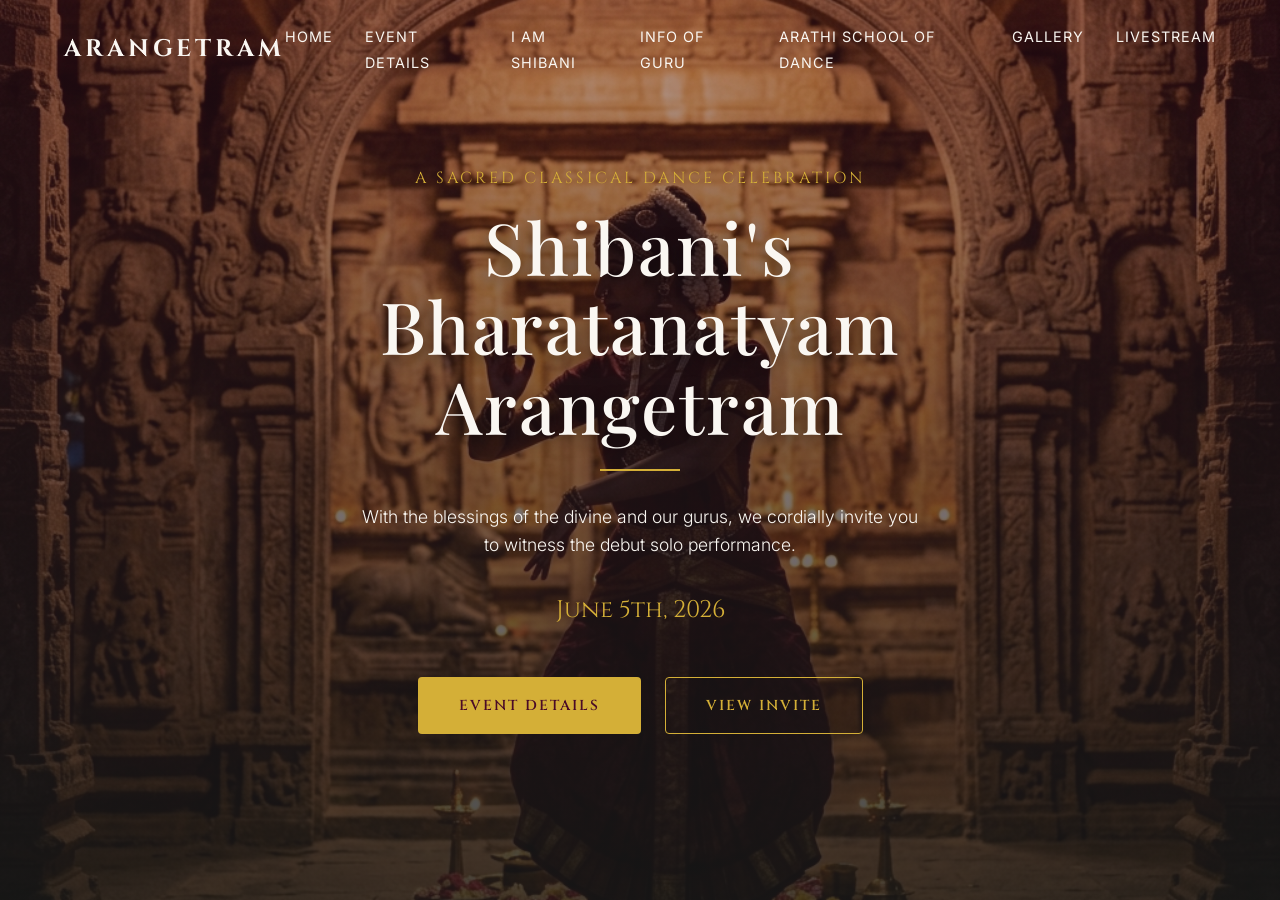
==== index.html @ aa9a80a6 "Add files via upload" ====
<!DOCTYPE html>
<html lang="en">

<head>
    <meta charset="UTF-8">
    <meta name="viewport" content="width=device-width, initial-scale=1.0">
    <title>Bharatanatyam Arangetram - A Classical Celebration</title>

    <!-- Google Fonts -->
    <link rel="preconnect" href="https://fonts.googleapis.com">
    <link rel="preconnect" href="https://fonts.gstatic.com" crossorigin>
    <link
        href="https://fonts.googleapis.com/css2?family=Cinzel:wght@400;500;600;700&family=Playfair+Display:ital,wght@0,400;0,500;0,600;0,700;1,400&family=Inter:wght@300;400;500;600&display=swap"
        rel="stylesheet">

    <link rel="stylesheet" href="styles.css">
</head>

<body>

    <!-- Ambient background particles overlay -->
    <div class="particle-overlay" id="particles"></div>

    <!-- Navigation -->
    <nav id="navbar">
        <div class="nav-container">
            <a href="index.html" class="nav-logo">ARANGETRAM</a>
            <div class="hamburger">
                <span></span>
                <span></span>
                <span></span>
            </div>
            <ul class="nav-links">
                <li><a href="index.html">Home</a></li>
                <li><a href="event.html">Event Details</a></li>
                <li><a href="journey.html">I am Shibani</a></li>
                <li><a href="guru.html">Info of Guru</a></li>
                <li><a href="school.html">Arathi School of Dance</a></li>
                <li><a href="gallery.html">Gallery</a></li>
                <li><a href="livestream.html">Livestream</a></li>
            </ul>
        </div>
    </nav>

    <!-- Main Content Container for SPA -->
    <main id="main-content">
        <!-- Home Section -->
        <section id="home" class="hero page active">
        <div class="hero-bg"></div>
        <div class="hero-overlay"></div>
        <div class="hero-content">
            <p class="hero-subtitle slide-up fade-in">A Sacred Classical Dance Celebration</p>
            <h1 class="hero-title slide-up fade-in delay-1">Shibani's<br>Bharatanatyam Arangetram</h1>
            <div class="hero-divider slide-up fade-in delay-2"></div>
            <p class="hero-invitation slide-up fade-in delay-2">
                With the blessings of the divine and our gurus, we cordially invite you <br>
                to witness the debut solo performance.
            </p>
            <p class="hero-date slide-up fade-in delay-3">June 5th, 2026</p>
            <div class="hero-buttons slide-up fade-in delay-4">
                <a href="event.html" class="btn btn-primary">Event Details</a>
                <a href="invitation.html" class="btn btn-secondary">View Invite</a>
            </div>
        </div>
        <div class="scroll-indicator">
            <p>Scroll to Explore</p>
            <div class="mouse"></div>
        </div>
    </section>

    </main>

    <script src="script.js"></script>
</body>

</html>
---- styles.css ----
/* ==========================================================================
   CSS Variables & Global Resets
   ========================================================================== */
:root {
    /* Color Palette */
    --clr-maroon: #701743;
    --clr-maroon-dark: #4a0b27;
    --clr-gold: #d4af37;
    --clr-gold-light: #f3dca1;
    --clr-ivory: #faf7f2;
    --clr-sandalwood: #e3d2bf;
    --clr-bronze: #a37250;
    --clr-black: #1a1a1a;

    /* Typography */
    --font-heading: 'Playfair Display', serif;
    --font-body: 'Inter', sans-serif;
    --font-cinzel: 'Cinzel', serif;

    /* Spacing & Utilities */
    --section-pad-y: 6rem;
    --transition-smooth: 0.4s cubic-bezier(0.25, 0.46, 0.45, 0.94);
}

* {
    margin: 0;
    padding: 0;
    box-sizing: border-box;
}

html {
    scroll-behavior: smooth;
}

body {
    font-family: var(--font-body);
    background-color: var(--clr-ivory);
    color: var(--clr-black);
    line-height: 1.6;
    overflow: hidden;
    height: 100vh;
}

/* ==========================================================================
   Typography & Reusable Classes
   ========================================================================== */
h1,
h2,
h3,
h4,
h5,
h6 {
    font-family: var(--font-heading);
    font-weight: 500;
    color: var(--clr-maroon);
}

.text-center {
    text-align: center;
}

.text-white {
    color: var(--clr-ivory);
}

.mt-2 {
    margin-top: 2rem;
}

/* Separators */
.decorative-separator {
    width: 60px;
    height: 3px;
    background-color: var(--clr-maroon);
    margin: 1.5rem 0;
    border-radius: 2px;
}

.gold-sep {
    background-color: var(--clr-gold);
}

.center-margin {
    margin: 1.5rem auto;
}

/* Container */
.container {
    width: 90%;
    max-width: 1200px;
    margin: 0 auto;
}

/* SPA Pages */
@keyframes fadeInPage {
    from {
        opacity: 0;
    }

    to {
        opacity: 1;
    }
}

.page {
    display: none;
    height: 100vh;
    overflow-y: auto;
}

.page.active {
    display: block;
    animation: fadeInPage 0.5s ease forwards;
}

.hero.page.active {
    display: flex;
    animation: fadeInPage 0.5s ease forwards;
}

.section {
    padding: var(--section-pad-y) 0;
    position: relative;
}

.section-dark {
    background-color: var(--clr-maroon);
    color: var(--clr-sandalwood);
}

.section-dark h2,
.section-dark h3 {
    color: var(--clr-gold);
}

.section-title {
    margin-bottom: 4rem;
    text-align: center;
    display: flex;
    flex-direction: column;
    align-items: center;
}

.section-title h2 {
    font-size: 2.5rem;
    letter-spacing: 1px;
}

.section-title p {
    font-size: 1.1rem;
    color: inherit;
    opacity: 0.8;
}

/* Buttons */
.btn {
    display: inline-block;
    padding: 1rem 2.5rem;
    font-family: var(--font-cinzel);
    font-weight: 600;
    text-decoration: none;
    letter-spacing: 2px;
    text-transform: uppercase;
    font-size: 0.9rem;
    border-radius: 4px;
    transition: var(--transition-smooth);
    cursor: pointer;
    border: 1px solid transparent;
}

.btn-primary {
    background-color: var(--clr-gold);
    color: var(--clr-maroon-dark);
}

.btn-primary:hover {
    background-color: var(--clr-gold-light);
    transform: translateY(-3px);
    box-shadow: 0 10px 20px rgba(212, 175, 55, 0.2);
}

.btn-secondary {
    background-color: transparent;
    border-color: var(--clr-gold);
    color: var(--clr-gold);
}

.btn-secondary:hover {
    background-color: var(--clr-gold);
    color: var(--clr-maroon-dark);
}

.btn-outline {
    background-color: transparent;
    border-color: var(--clr-maroon);
    color: var(--clr-maroon);
    padding: 0.8rem 1.5rem;
}

.btn-outline:hover {
    background-color: var(--clr-maroon);
    color: var(--clr-ivory);
}

.btn-glow {
    box-shadow: 0 0 15px rgba(212, 175, 55, 0.5);
}

.btn-glow:hover {
    box-shadow: 0 0 25px rgba(212, 175, 55, 0.8);
}

/* ==========================================================================
   Navigation
   ========================================================================== */
nav {
    position: fixed;
    top: 0;
    left: 0;
    width: 100%;
    z-index: 1000;
    padding: 1.5rem 0;
    transition: var(--transition-smooth);
    /* By default on top of hero - so text is white */
    background-color: transparent;
}

nav.scrolled {
    background-color: var(--clr-ivory);
    box-shadow: 0 4px 20px rgba(0, 0, 0, 0.05);
    padding: 1rem 0;
}

.nav-container {
    width: 90%;
    max-width: 1400px;
    margin: 0 auto;
    display: flex;
    justify-content: space-between;
    align-items: center;
}

.nav-logo {
    font-family: var(--font-cinzel);
    font-size: 1.5rem;
    font-weight: 700;
    text-decoration: none;
    color: var(--clr-ivory);
    letter-spacing: 4px;
    transition: var(--transition-smooth);
}

nav.scrolled .nav-logo {
    color: var(--clr-maroon);
}

.nav-links {
    list-style: none;
    display: flex;
    gap: 2rem;
}

.nav-links li a {
    text-decoration: none;
    color: var(--clr-ivory);
    font-family: var(--font-body);
    font-size: 0.9rem;
    text-transform: uppercase;
    letter-spacing: 1px;
    position: relative;
    transition: var(--transition-smooth);
}

nav.scrolled .nav-links li a {
    color: var(--clr-black);
}

.nav-links li a::after {
    content: '';
    position: absolute;
    bottom: -5px;
    left: 0;
    width: 0%;
    height: 1px;
    background-color: var(--clr-gold);
    transition: var(--transition-smooth);
}

.nav-links li a:hover::after {
    width: 100%;
}

.nav-links li a:hover {
    color: var(--clr-gold);
}

.hamburger {
    display: none;
    flex-direction: column;
    gap: 5px;
    cursor: pointer;
}

.hamburger span {
    width: 25px;
    height: 2px;
    background-color: var(--clr-ivory);
    transition: 0.3s;
}

nav.scrolled .hamburger span {
    background-color: var(--clr-maroon);
}

/* ==========================================================================
   Hero Section
   ========================================================================== */
.hero {
    height: 100vh;
    display: flex;
    align-items: center;
    justify-content: center;
    position: relative;
    text-align: center;
    overflow: hidden;
}

.hero-bg {
    position: absolute;
    top: 0;
    left: 0;
    width: 100%;
    height: 100%;
    background-image: url('assets/hero-background.png');
    background-size: cover;
    background-position: center;
    background-repeat: no-repeat;
    z-index: -2;
    animation: zoomOutBg 20s infinite alternate linear;
}

@media (max-width: 768px) {
    .hero-bg {
        /* On mobile, center top usually prevents heads from getting cut off */
        background-position: center top;
    }
}

@keyframes zoomOutBg {
    0% {
        transform: scale(1.1);
    }

    100% {
        transform: scale(1);
    }
}

.hero-overlay {
    position: absolute;
    top: 0;
    left: 0;
    width: 100%;
    height: 100%;
    background: linear-gradient(to bottom, rgba(74, 21, 37, 0.4), rgba(26, 26, 26, 0.8));
    z-index: -1;
}

.hero-content {
    color: var(--clr-ivory);
    z-index: 1;
    max-width: 800px;
    padding: 0 1rem;
}

.hero-subtitle {
    font-family: var(--font-cinzel);
    letter-spacing: 3px;
    font-size: 1rem;
    color: var(--clr-gold);
    margin-bottom: 1rem;
    text-transform: uppercase;
}

.hero-title {
    font-size: 4.5rem;
    line-height: 1.1;
    margin-bottom: 1.5rem;
    color: var(--clr-ivory);
    letter-spacing: 2px;
    text-shadow: 0 5px 15px rgba(0, 0, 0, 0.5);
}

.hero-divider {
    width: 80px;
    height: 2px;
    background-color: var(--clr-gold);
    margin: 0 auto 2rem auto;
}

.hero-invitation {
    font-size: 1.1rem;
    font-weight: 300;
    margin-bottom: 2rem;
    opacity: 0.9;
}

.hero-date {
    font-family: var(--font-cinzel);
    font-size: 1.5rem;
    color: var(--clr-gold);
    margin-bottom: 3rem;
}

.hero-buttons {
    display: flex;
    gap: 1.5rem;
    justify-content: center;
}

.scroll-indicator {
    display: none;
    /* Hidden since we use pages instead of scroll */
}

.mouse {
    width: 20px;
    height: 30px;
    border: 2px solid var(--clr-ivory);
    border-radius: 15px;
    margin-top: 10px;
    position: relative;
}

.mouse::before {
    content: '';
    position: absolute;
    top: 5px;
    left: 50%;
    transform: translateX(-50%);
    width: 4px;
    height: 6px;
    background-color: var(--clr-ivory);
    border-radius: 2px;
    animation: scroll 2s infinite;
}

@keyframes scroll {
    0% {
        transform: translate(-50%, 0);
        opacity: 1;
    }

    100% {
        transform: translate(-50%, 10px);
        opacity: 0;
    }
}

/* ==========================================================================
   Event Day Section (Timeline & Details)
   ========================================================================== */
.event-grid {
    display: grid;
    grid-template-columns: 1fr 1fr;
    gap: 4rem;
}

.event-card {
    background-color: #fff;
    padding: 3rem;
    border-radius: 8px;
    box-shadow: 0 10px 40px rgba(0, 0, 0, 0.04);
}

.event-card h3 {
    font-size: 1.8rem;
    margin-bottom: 2rem;
    font-family: var(--font-cinzel);
    border-bottom: 1px solid rgba(74, 21, 37, 0.1);
    padding-bottom: 1rem;
}

.timeline {
    list-style: none;
    position: relative;
}

.timeline::before {
    content: '';
    position: absolute;
    left: 10px;
    top: 0;
    height: 100%;
    width: 1px;
    background-color: var(--clr-gold);
}

.timeline li {
    margin-bottom: 2rem;
    position: relative;
    padding-left: 2.5rem;
}

.timeline li:last-child {
    margin-bottom: 0;
}

.timeline li::before {
    content: '';
    position: absolute;
    left: 5px;
    top: 5px;
    width: 11px;
    height: 11px;
    border-radius: 50%;
    background-color: var(--clr-gold);
    border: 3px solid #fff;
}

.timeline .time {
    display: block;
    font-family: var(--font-cinzel);
    color: var(--clr-maroon);
    font-weight: 600;
    margin-bottom: 0.5rem;
}

.timeline .content h4 {
    font-size: 1.1rem;
    margin-bottom: 0.3rem;
    color: var(--clr-black);
}

.timeline .content p {
    font-size: 0.95rem;
    color: #666;
}

.venue-details h4 {
    font-size: 1.3rem;
    margin-bottom: 1rem;
    color: var(--clr-black);
}

.venue-details p {
    margin-bottom: 2rem;
    color: #555;
}

/* ==========================================================================
   Image Wrappers & Shadows
   ========================================================================== */
.box-shadow-gold img {
    width: 100%;
    height: 100%;
    object-fit: cover;
    border-radius: 4px;
    box-shadow: 15px 15px 0 var(--clr-gold);
    transition: var(--transition-smooth);
}

.box-shadow-gold:hover img {
    transform: translate(5px, 5px);
    box-shadow: 10px 10px 0 var(--clr-gold);
}

/* ==========================================================================
   Journey & School (Alternating layouts)
   ========================================================================== */
.journey-content,
.school-layout {
    display: grid;
    grid-template-columns: 1fr 1fr;
    gap: 4rem;
    align-items: center;
}

.journey-image img,
.school-image img {
    width: 100%;
    height: 100%;
    object-fit: cover;
    border-radius: 4px;
    background: transparent;
}

.journey-text h3,
.school-text h3,
.guru-text h3 {
    font-size: 2.2rem;
    margin-bottom: 1.5rem;
}

.journey-text p,
.school-text p,
.guru-text p {
    margin-bottom: 1.5rem;
    font-size: 1.1rem;
    opacity: 0.9;
}

/* ==========================================================================
   Guru Section
   ========================================================================== */
.guru-layout {
    display: grid;
    grid-template-columns: 1fr 1fr;
    gap: 4rem;
    align-items: center;
}

.guru-text h4 {
    font-family: var(--font-cinzel);
    color: var(--clr-gold);
    margin-bottom: 2rem;
    letter-spacing: 1px;
}

.guru-portrait-wrapper {
    position: relative;
    padding: 2rem;
}

.guru-portrait-wrapper::before {
    display: none;
}

.guru-portrait-frame {
    position: relative;
    z-index: 2;
    height: 500px;
}

.guru-portrait-frame img {
    width: 100%;
    height: 100%;
    object-fit: contain;
    background: transparent;
}

/* ==========================================================================
   Livestream Section (Cinematic)
   ========================================================================== */
.cinematic-bg {
    background-color: var(--clr-black);
    position: relative;
    color: var(--clr-ivory);
}

/* Let's reuse hero image vaguely but highly darkened */
.cinematic-bg::before {
    content: '';
    position: absolute;
    top: 0;
    left: 0;
    width: 100%;
    height: 100%;
    background-image: url('dance/dance9.png');
    background-size: cover;
    background-position: center;
    opacity: 0.2;
    z-index: 1;
    filter: grayscale(80%) sepia(20%);
}

.livestream-overlay {
    position: absolute;
    top: 0;
    left: 0;
    width: 100%;
    height: 100%;
    background: linear-gradient(to top, rgba(26, 26, 26, 1), rgba(26, 26, 26, 0.6));
    z-index: 2;
}

.relative-z {
    position: relative;
    z-index: 3;
}

.cinematic-bg .section-title h2,
.cinematic-bg .section-title p {
    color: var(--clr-ivory);
}

.countdown {
    display: flex;
    justify-content: center;
    gap: 2rem;
    margin: 3rem 0;
}

.cd-box {
    background: rgba(255, 255, 255, 0.05);
    border: 1px solid rgba(212, 175, 55, 0.3);
    padding: 1.5rem 2rem;
    border-radius: 8px;
    min-width: 120px;
    backdrop-filter: blur(5px);
}

.cd-box span {
    display: block;
    font-size: 3rem;
    font-family: var(--font-heading);
    color: var(--clr-gold);
    line-height: 1;
    margin-bottom: 0.5rem;
}

.cd-box p {
    font-size: 0.8rem;
    text-transform: uppercase;
    letter-spacing: 2px;
    opacity: 0.7;
}

.live-subtitle {
    font-style: italic;
    margin-bottom: 2rem;
    color: var(--clr-sandalwood);
}

/* ==========================================================================
   Gallery Section
   ========================================================================== */
.gallery-grid {
    column-count: 3;
    column-gap: 1.5rem;
    padding-bottom: 2rem;
}

.gallery-item {
    break-inside: avoid;
    margin-bottom: 1.5rem;
    border-radius: 8px;
    overflow: hidden;
    position: relative;
    box-shadow: 0 5px 15px rgba(0, 0, 0, 0.1);
    transition: var(--transition-smooth);
}

.gallery-item::before {
    content: '';
    position: absolute;
    top: 0;
    left: 0;
    width: 100%;
    height: 100%;
    background: linear-gradient(to top, rgba(74, 11, 39, 0.4), transparent);
    opacity: 0;
    transition: var(--transition-smooth);
    z-index: 1;
}

.gallery-item:hover {
    transform: translateY(-5px);
    box-shadow: 0 10px 25px rgba(212, 175, 55, 0.3);
}

.gallery-item:hover::before {
    opacity: 1;
}

.gallery-item img {
    width: 100%;
    height: auto;
    display: block;
    transition: transform 0.6s ease;
}

.gallery-item:hover img {
    transform: scale(1.05);
}

/* Removed fade-in-section to fix SPA visibility issues */

/* Staggered on load for hero elements */
.slide-up {
    transform: translateY(30px);
    opacity: 0;
}

.slide-up.fade-in {
    animation: slideUpFade 1s cubic-bezier(0.25, 0.46, 0.45, 0.94) forwards;
}

.delay-1 {
    animation-delay: 0.2s;
}

.delay-2 {
    animation-delay: 0.4s;
}

.delay-3 {
    animation-delay: 0.6s;
}

.delay-4 {
    animation-delay: 0.8s;
}

@keyframes slideUpFade {
    to {
        transform: translateY(0);
        opacity: 1;
    }
}

/* ==========================================================================
   Responsive Design
   ========================================================================== */
@media (max-width: 992px) {

    .event-grid,
    .journey-content,
    .school-layout,
    .guru-layout {
        grid-template-columns: 1fr;
        gap: 3rem;
    }

    .gallery-grid {
        column-count: 2;
    }

    .journey-image,
    .school-image,
    .guru-portrait-frame {
        height: 400px;
        order: -1;
        /* image on top on mobile */
    }

    .hero-title {
        font-size: 3.5rem;
    }
}

@media (max-width: 768px) {
    .nav-links {
        position: absolute;
        top: 100%;
        left: 0;
        width: 100%;
        flex-direction: column;
        background-color: var(--clr-ivory);
        text-align: center;
        gap: 0;
        max-height: 0;
        overflow: hidden;
        transition: max-height 0.4s ease;
    }

    .nav-links.active {
        max-height: 400px;
        box-shadow: 0 10px 15px rgba(0, 0, 0, 0.05);
    }

    .nav-links li {
        padding: 1.5rem 0;
        border-bottom: 1px solid rgba(0, 0, 0, 0.05);
    }

    .nav-links li a {
        color: var(--clr-maroon);
    }

    .hamburger {
        display: flex;
    }

    .gallery-grid {
        column-count: 1;
    }

    .hero-title {
        font-size: 2.5rem;
    }

    .countdown {
        flex-wrap: wrap;
        gap: 1rem;
    }

    .cd-box {
        min-width: 100px;
        padding: 1rem;
    }

    .cd-box span {
        font-size: 2rem;
    }
}
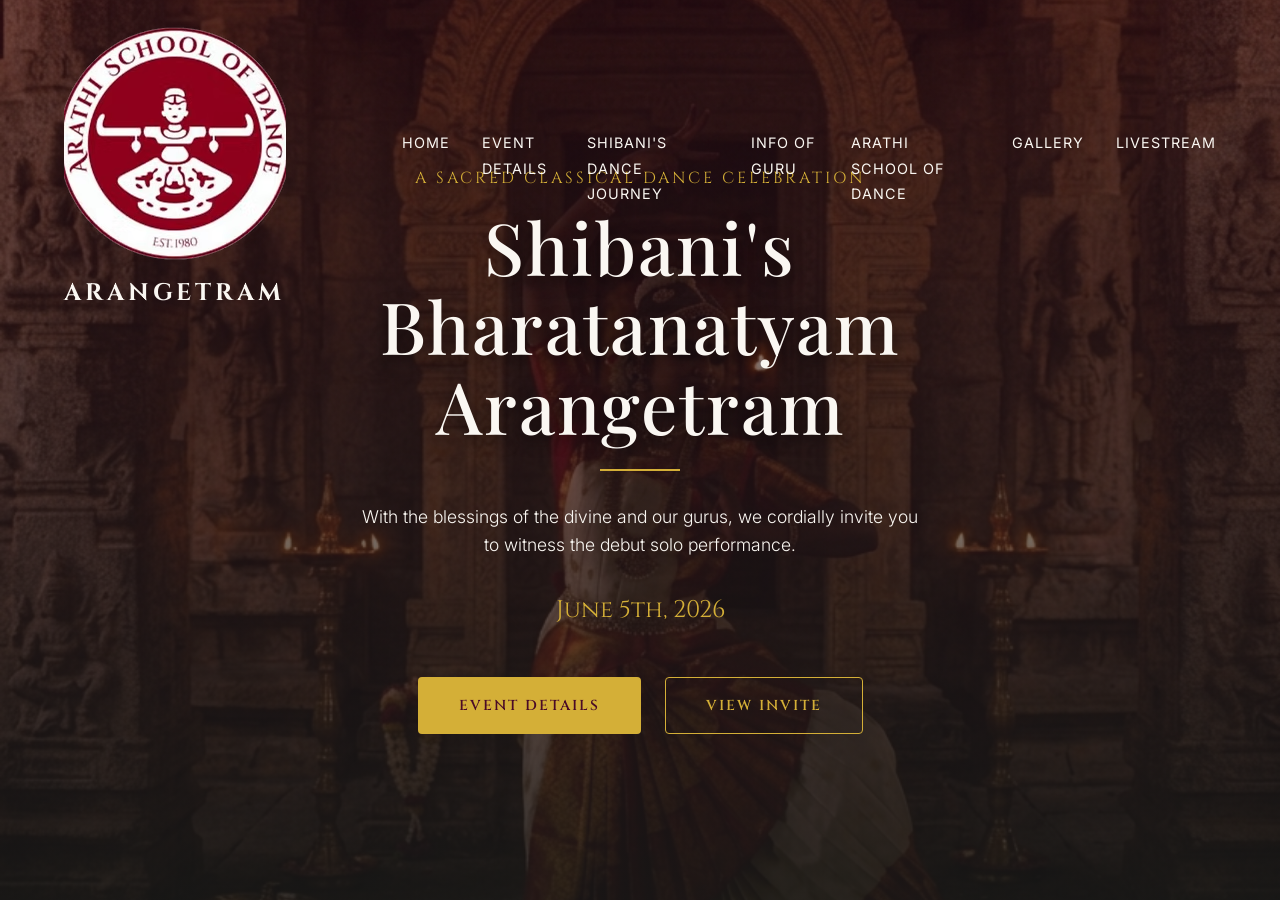
==== commit 76e44283: "Update index.html" ====
--- a/index.html
+++ b/index.html
@@ -24,21 +24,26 @@
     <!-- Navigation -->
     <nav id="navbar">
         <div class="nav-container">
-            <a href="index.html" class="nav-logo">ARANGETRAM</a>
-            <div class="hamburger">
-                <span></span>
-                <span></span>
-                <span></span>
-            </div>
+            <a href="index.html" class="nav-logo">
+                <img src="assets/logo.avif" alt="Logo" class="menu-logo">
+                <span>ARANGETRAM</span>
+            </a>
             <ul class="nav-links">
                 <li><a href="index.html">Home</a></li>
                 <li><a href="event.html">Event Details</a></li>
-                <li><a href="journey.html">I am Shibani</a></li>
+                <li><a href="journey.html">Shibani's Dance Journey</a></li>
                 <li><a href="guru.html">Info of Guru</a></li>
                 <li><a href="school.html">Arathi School of Dance</a></li>
                 <li><a href="gallery.html">Gallery</a></li>
                 <li><a href="livestream.html">Livestream</a></li>
             </ul>
+            <div class="nav-right">
+                <div class="hamburger">
+                    <span></span>
+                    <span></span>
+                    <span></span>
+                </div>
+            </div>
         </div>
     </nav>
 
@@ -73,4 +78,4 @@
     <script src="script.js"></script>
 </body>
 
-</html>+</html>
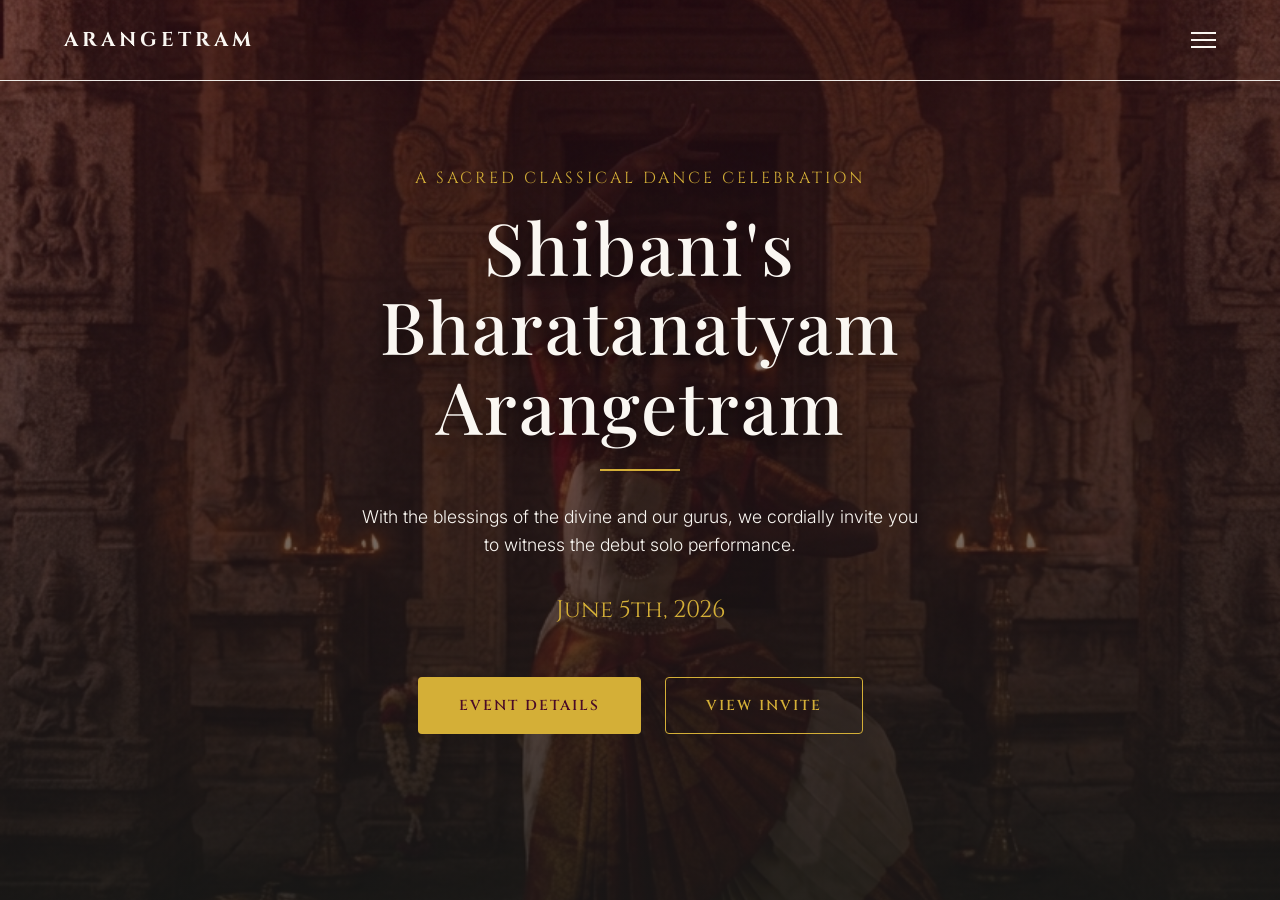
==== commit d0bcefb1: "changes new" ====
--- a/index.html
+++ b/index.html
@@ -25,14 +25,13 @@
     <nav id="navbar">
         <div class="nav-container">
             <a href="index.html" class="nav-logo">
-                <img src="assets/logo.avif" alt="Logo" class="menu-logo">
                 <span>ARANGETRAM</span>
             </a>
             <ul class="nav-links">
                 <li><a href="index.html">Home</a></li>
                 <li><a href="event.html">Event Details</a></li>
                 <li><a href="journey.html">Shibani's Dance Journey</a></li>
-                <li><a href="guru.html">Info of Guru</a></li>
+                <li><a href="guru.html">The Guru</a></li>
                 <li><a href="school.html">Arathi School of Dance</a></li>
                 <li><a href="gallery.html">Gallery</a></li>
                 <li><a href="livestream.html">Livestream</a></li>
--- a/styles.css
+++ b/styles.css
@@ -78,6 +78,14 @@
 
 .gold-sep {
     background-color: var(--clr-gold);
+}
+
+.title-logo {
+    width: 120px;
+    height: auto;
+    object-fit: contain;
+    margin-top: 1rem;
+    display: block;
 }
 
 .center-margin {
@@ -231,6 +239,20 @@
     padding: 1rem 0;
 }
 
+nav.nav-active {
+    background-color: var(--clr-ivory);
+    box-shadow: 0 4px 20px rgba(0, 0, 0, 0.05);
+    padding: 1rem 0;
+}
+
+nav.nav-active .nav-logo {
+    color: var(--clr-maroon);
+}
+
+nav.nav-active .hamburger span {
+    background-color: var(--clr-maroon);
+}
+
 .nav-container {
     width: 90%;
     max-width: 1400px;
@@ -248,6 +270,9 @@
     color: var(--clr-ivory);
     letter-spacing: 4px;
     transition: var(--transition-smooth);
+    display: flex;
+    align-items: center;
+    gap: 1rem;
 }
 
 nav.scrolled .nav-logo {
@@ -257,18 +282,20 @@
 .nav-links {
     list-style: none;
     display: flex;
-    gap: 2rem;
+    gap: 1.2rem;
+    margin-left: auto;
 }
 
 .nav-links li a {
     text-decoration: none;
     color: var(--clr-ivory);
     font-family: var(--font-body);
-    font-size: 0.9rem;
+    font-size: 0.85rem;
     text-transform: uppercase;
     letter-spacing: 1px;
     position: relative;
     transition: var(--transition-smooth);
+    white-space: nowrap;
 }
 
 nav.scrolled .nav-links li a {
@@ -310,6 +337,20 @@
 
 nav.scrolled .hamburger span {
     background-color: var(--clr-maroon);
+}
+
+.nav-right {
+    display: flex;
+    align-items: center;
+    gap: 1.5rem;
+}
+
+.menu-logo {
+    height: 45px;
+    width: auto;
+    object-fit: contain;
+    border-radius: 4px;
+    transition: var(--transition-smooth);
 }
 
 /* ==========================================================================
@@ -576,13 +617,24 @@
     align-items: center;
 }
 
+
 .journey-image img,
 .school-image img {
     width: 100%;
-    height: 100%;
-    object-fit: cover;
+    height: auto;
+    max-height: 550px;
+    object-fit: contain;
     border-radius: 4px;
     background: transparent;
+    display: block;
+}
+
+.school-logo {
+    width: 150px !important;
+    height: auto !important;
+    object-fit: contain !important;
+    margin-bottom: 1.5rem;
+    display: block;
 }
 
 .journey-text h3,
@@ -828,18 +880,32 @@
 
     .journey-image,
     .school-image,
-    .guru-portrait-frame {
-        height: 400px;
+    .guru-portrait-wrapper {
         order: -1;
         /* image on top on mobile */
     }
 
+    .journey-image,
+    .school-image,
+    .guru-portrait-frame {
+        height: auto;
+    }
+
+    .school-image {
+        align-items: center;
+        text-align: center;
+    }
+
+    .school-logo {
+        margin: 0 auto 1.5rem auto !important;
+    }
+
     .hero-title {
         font-size: 3.5rem;
     }
 }
 
-@media (max-width: 768px) {
+@media (max-width: 1300px) {
     .nav-links {
         position: absolute;
         top: 100%;
@@ -850,28 +916,62 @@
         text-align: center;
         gap: 0;
         max-height: 0;
-        overflow: hidden;
-        transition: max-height 0.4s ease;
+        overflow-y: auto;
+        transition: max-height 0.4s ease-in-out;
+        margin-left: 0;
+        border-top: 1px solid rgba(0, 0, 0, 0.05);
+        
+        /* Premium custom scrollbar styling */
+        scrollbar-width: thin;
+        scrollbar-color: var(--clr-gold) transparent;
+    }
+
+    .nav-links::-webkit-scrollbar {
+        width: 4px;
+    }
+
+    .nav-links::-webkit-scrollbar-thumb {
+        background-color: var(--clr-gold);
+        border-radius: 2px;
     }
 
     .nav-links.active {
-        max-height: 400px;
-        box-shadow: 0 10px 15px rgba(0, 0, 0, 0.05);
+        max-height: calc(100vh - 85px);
+        box-shadow: 0 15px 30px rgba(0, 0, 0, 0.1);
     }
 
     .nav-links li {
-        padding: 1.5rem 0;
+        padding: 1.15rem 0;
         border-bottom: 1px solid rgba(0, 0, 0, 0.05);
     }
 
     .nav-links li a {
         color: var(--clr-maroon);
+        font-weight: 500;
+        display: block;
+        width: 100%;
     }
 
     .hamburger {
         display: flex;
     }
 
+    /* Premium Hamburger Animation to "X" */
+    .hamburger.active span:nth-child(1) {
+        transform: translateY(7px) rotate(45deg);
+    }
+
+    .hamburger.active span:nth-child(2) {
+        opacity: 0;
+        transform: translateX(-10px);
+    }
+
+    .hamburger.active span:nth-child(3) {
+        transform: translateY(-7px) rotate(-45deg);
+    }
+}
+
+@media (max-width: 768px) {
     .gallery-grid {
         column-count: 1;
     }
@@ -881,16 +981,57 @@
     }
 
     .countdown {
-        flex-wrap: wrap;
+        display: grid;
+        grid-template-columns: repeat(4, 1fr);
+        gap: 0.5rem;
+        max-width: 450px;
+        margin: 2rem auto;
+    }
+
+    .cd-box {
+        min-width: unset;
+        padding: 0.75rem 0.25rem;
+    }
+
+    .cd-box span {
+        font-size: 1.75rem;
+    }
+
+    .cd-box p {
+        font-size: 0.7rem;
+        letter-spacing: 0.5px;
+    }
+
+    .school-layout,
+    .journey-content {
+        gap: 2rem;
+    }
+
+    .school-image,
+    .journey-image {
+        height: auto;
+    }
+
+    .school-text,
+    .journey-text {
+        padding-top: 1rem;
+    }
+}
+
+@media (max-width: 1400px) {
+    .nav-links {
         gap: 1rem;
     }
 
-    .cd-box {
-        min-width: 100px;
-        padding: 1rem;
-    }
-
-    .cd-box span {
-        font-size: 2rem;
-    }
-}+    .nav-links li a {
+        font-size: 0.8rem;
+    }
+
+    .nav-logo {
+        font-size: 1.25rem;
+    }
+
+    .menu-logo {
+        height: 35px;
+    }
+}
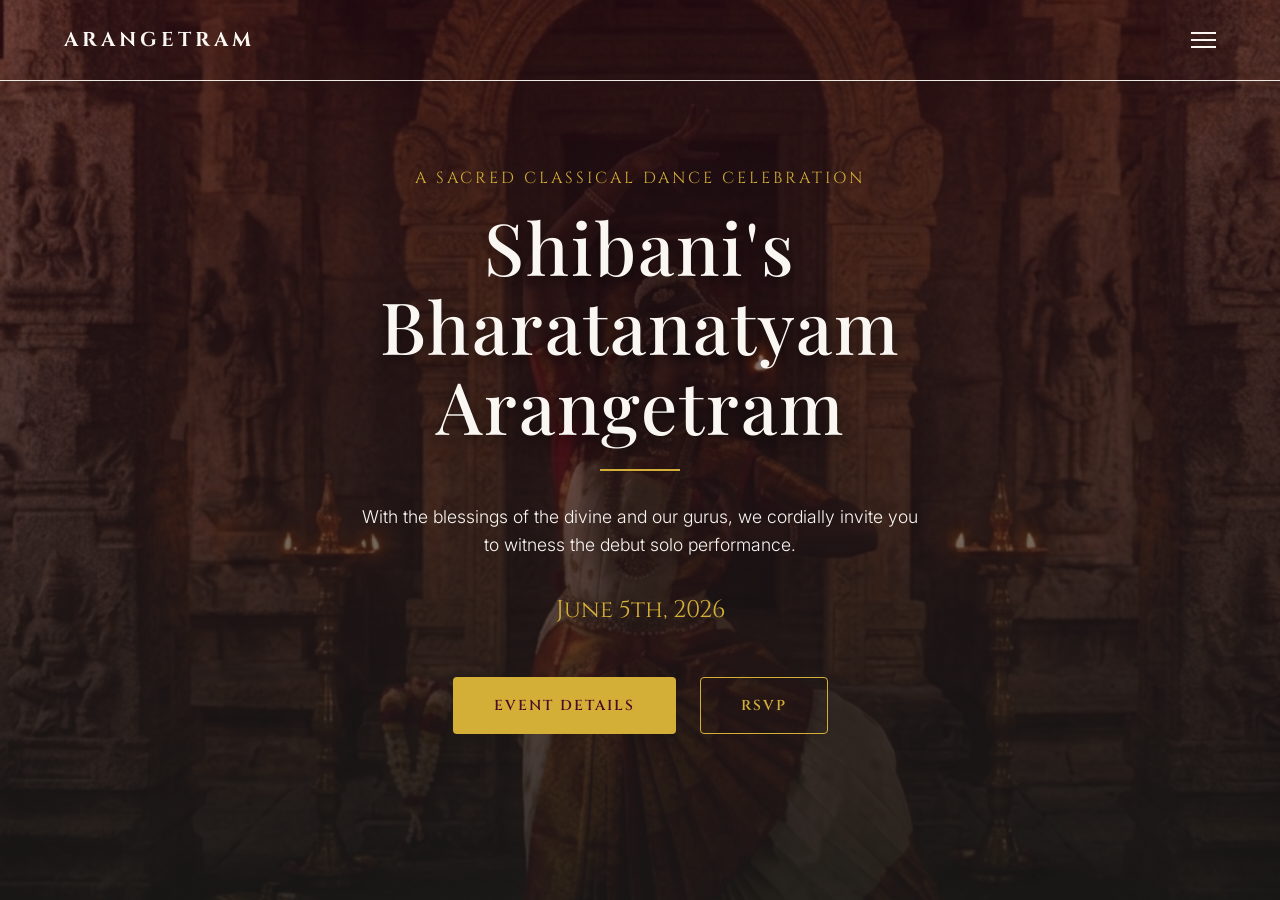
==== commit d78b14d1: "rsvp button added" ====
--- a/index.html
+++ b/index.html
@@ -63,7 +63,7 @@
             <p class="hero-date slide-up fade-in delay-3">June 5th, 2026</p>
             <div class="hero-buttons slide-up fade-in delay-4">
                 <a href="event.html" class="btn btn-primary">Event Details</a>
-                <a href="invitation.html" class="btn btn-secondary">View Invite</a>
+                <a href="https://pp.events/byRLaKEb" class="btn btn-secondary" target="_blank" rel="noopener">RSVP</a>
             </div>
         </div>
         <div class="scroll-indicator">
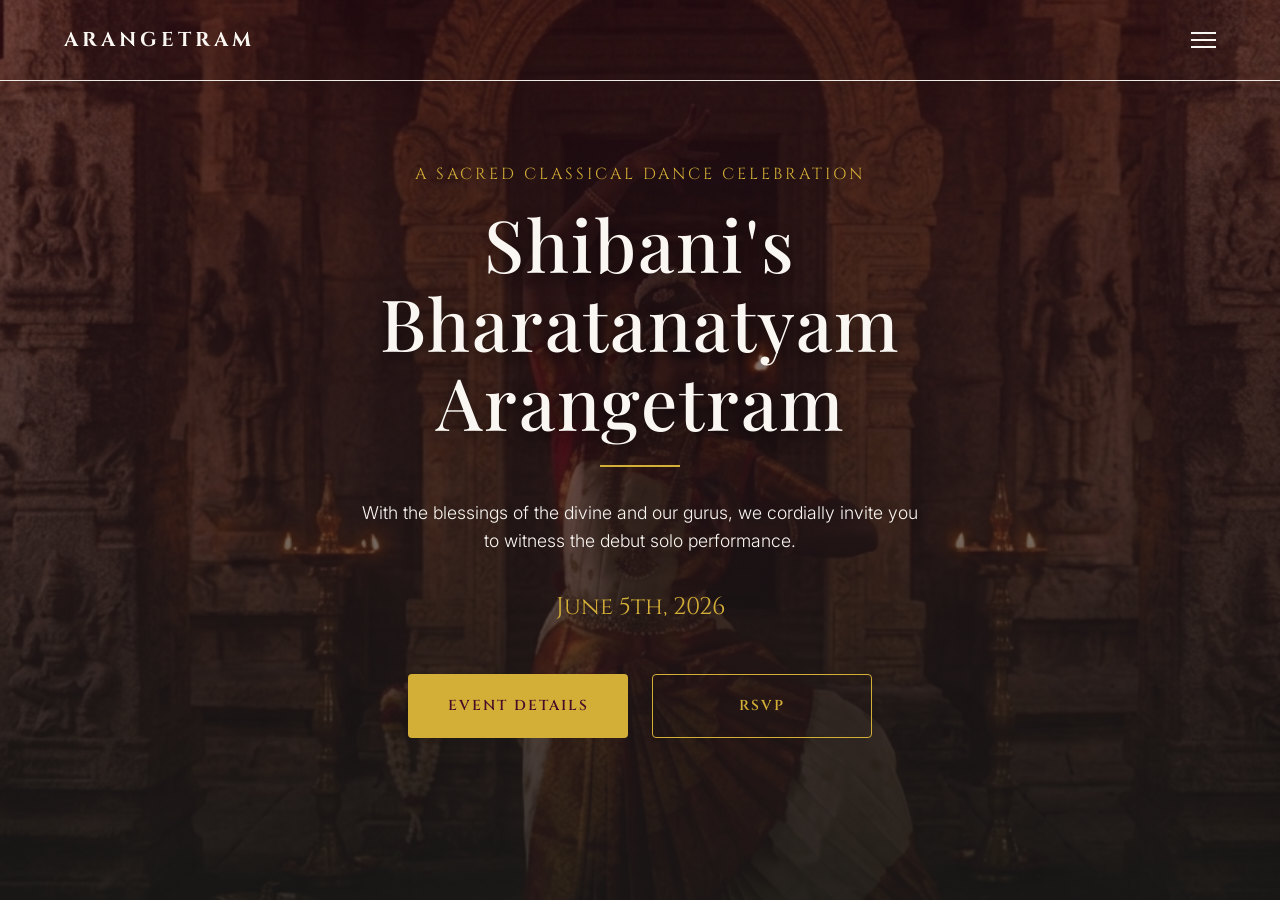
==== commit 753d0f72: "added new page" ====
--- a/index.html
+++ b/index.html
@@ -33,6 +33,7 @@
                 <li><a href="journey.html">Shibani's Dance Journey</a></li>
                 <li><a href="guru.html">The Guru</a></li>
                 <li><a href="school.html">Arathi School of Dance</a></li>
+                <li><a href="artists.html">Artists</a></li>
                 <li><a href="gallery.html">Gallery</a></li>
                 <li><a href="livestream.html">Livestream</a></li>
             </ul>
--- a/styles.css
+++ b/styles.css
@@ -37,8 +37,8 @@
     background-color: var(--clr-ivory);
     color: var(--clr-black);
     line-height: 1.6;
-    overflow: hidden;
-    height: 100vh;
+    overflow-x: hidden;
+    min-height: 100vh;
 }
 
 /* ==========================================================================
@@ -110,9 +110,20 @@
     }
 }
 
+@media (min-width: 769px) and (max-width: 1300px) {
+    .guru-portrait-frame img {
+        display: block;
+        margin: 0 auto;
+        /* width: 100%; */
+        max-width: 900px;
+        max-height: 1000px;
+        /* object-fit: cover; */
+    }
+}
+
 .page {
     display: none;
-    height: 100vh;
+    min-height: 100vh;
     overflow-y: auto;
 }
 
@@ -174,6 +185,7 @@
     transition: var(--transition-smooth);
     cursor: pointer;
     border: 1px solid transparent;
+    white-space: nowrap;
 }
 
 .btn-primary {
@@ -459,6 +471,32 @@
     justify-content: center;
 }
 
+/* Make hero buttons equal width and height, centered */
+.hero-buttons .btn {
+    display: inline-flex;
+    align-items: center;
+    justify-content: center;
+    height: 64px;
+    width: 220px;
+    padding: 0 1rem;
+}
+
+/* Responsive sizing: keep equal visual weight on small screens */
+@media (max-width: 480px) {
+    .hero-buttons {
+        gap: 0.75rem;
+        justify-content: center;
+    }
+
+    .hero-buttons .btn {
+        width: 45%;
+        height: 52px;
+        padding: 0 0.6rem;
+        font-size: 0.85rem;
+        letter-spacing: 1.5px;
+    }
+}
+
 .scroll-indicator {
     display: none;
     /* Hidden since we use pages instead of scroll */
@@ -622,7 +660,7 @@
 .school-image img {
     width: 100%;
     height: auto;
-    max-height: 550px;
+    max-height: 750px;
     object-fit: contain;
     border-radius: 4px;
     background: transparent;
@@ -681,7 +719,7 @@
 .guru-portrait-frame {
     position: relative;
     z-index: 2;
-    height: 500px;
+    height: 750px;
 }
 
 .guru-portrait-frame img {
@@ -689,6 +727,13 @@
     height: 100%;
     object-fit: contain;
     background: transparent;
+}
+
+@media (min-width: 1024px) and (max-width: 1366px) {
+    .guru-portrait-frame {
+        height: 920px;
+        width: 500px;
+    }
 }
 
 /* ==========================================================================
@@ -971,6 +1016,45 @@
     }
 }
 
+@media (max-width: 480px) {
+    :root {
+        --section-pad-y: 5rem;
+    }
+
+    .section {
+        padding: var(--section-pad-y) 0;
+    }
+
+    .section-title {
+        margin-bottom: 2rem;
+    }
+
+    .section-title h2 {
+        font-size: 1.6rem;
+    }
+
+    .event-card {
+        padding: 1.25rem;
+    }
+
+    .timeline .content h4 {
+        font-size: 1rem;
+    }
+
+    .timeline .content p {
+        font-size: 0.95rem;
+    }
+
+    .hero-title {
+        font-size: 2.2rem;
+    }
+
+    .nav-container {
+        width: 95%;
+        padding: 0 0.5rem;
+    }
+}
+
 @media (max-width: 768px) {
     .gallery-grid {
         column-count: 1;
@@ -1035,3 +1119,272 @@
         height: 35px;
     }
 }
+
+/* ==========================================================================
+   Artists Page Styles
+   ========================================================================== */
+
+/* Content Wrapper */
+.content-wrapper {
+    width: 90%;
+    max-width: 1200px;
+    margin: 0 auto;
+    padding: 6rem 0;
+    min-height: 100vh;
+}
+
+.artists-page {
+    background-color: var(--clr-ivory);
+    padding-top: 120px;
+}
+
+/* Section Title */
+.section-title {
+    margin-bottom: 5rem;
+    text-align: center;
+    display: flex;
+    flex-direction: column;
+    align-items: center;
+}
+
+.section-title h1 {
+    font-size: 3rem;
+    font-family: var(--font-heading);
+    font-weight: 600;
+    color: var(--clr-maroon);
+    letter-spacing: 1px;
+    margin-bottom: 1.5rem;
+}
+
+.section-title p {
+    font-size: 1.1rem;
+    color: var(--clr-bronze);
+    font-weight: 500;
+    letter-spacing: 0.5px;
+}
+
+/* Artists Grid Layout */
+.artists-grid {
+    display: grid;
+    grid-template-columns: repeat(2, 1fr);
+    gap: 3rem;
+    margin-top: 3rem;
+}
+
+/* Artist Card */
+.artist-card {
+    background-color: white;
+    border-radius: 8px;
+    overflow: hidden;
+    box-shadow: 0 8px 24px rgba(112, 23, 67, 0.08);
+    transition: all var(--transition-smooth);
+    display: flex;
+    flex-direction: column;
+    height: 100%;
+}
+
+.artist-card:hover {
+    transform: translateY(-8px);
+    box-shadow: 0 16px 40px rgba(112, 23, 67, 0.15);
+}
+
+/* Artist Image Container */
+.artist-image {
+    width: 100%;
+    aspect-ratio: 4 / 5;
+    overflow: hidden;
+    background-color: var(--clr-sandalwood);
+    position: relative;
+}
+
+.artist-image img {
+    width: 100%;
+    height: 100%;
+    object-fit: cover;
+    object-position: top center;
+    transition: transform var(--transition-smooth);
+}
+
+.artist-card:hover .artist-image img {
+    transform: scale(1.05);
+}
+
+/* Artist Content */
+.artist-content {
+    padding: 2.5rem;
+    display: flex;
+    flex-direction: column;
+    flex-grow: 1;
+}
+
+.artist-content h2 {
+    font-size: 1.6rem;
+    color: var(--clr-maroon);
+    margin-bottom: 0.5rem;
+    font-weight: 600;
+    font-family: var(--font-heading);
+}
+
+.artist-role {
+    font-size: 0.95rem;
+    color: var(--clr-gold);
+    font-weight: 600;
+    letter-spacing: 1px;
+    text-transform: uppercase;
+    margin-bottom: 1.2rem;
+    font-family: var(--font-cinzel);
+}
+
+.artist-bio {
+    font-size: 0.95rem;
+    line-height: 1.8;
+    color: var(--clr-black);
+    margin-bottom: 1.2rem;
+    text-align: justify;
+}
+
+.artist-highlights {
+    font-size: 0.9rem;
+    color: var(--clr-bronze);
+    line-height: 1.7;
+    border-left: 3px solid var(--clr-gold);
+    padding-left: 1.2rem;
+    font-style: italic;
+    margin-top: auto;
+}
+
+/* Awards List */
+.artist-awards {
+    list-style: none;
+    padding-left: 0;
+    margin: 1rem 0;
+    font-size: 0.9rem;
+    line-height: 1.8;
+}
+
+.artist-awards li {
+    padding-left: 1.5rem;
+    margin-bottom: 0.7rem;
+    position: relative;
+    color: var(--clr-black);
+}
+
+.artist-awards li:before {
+    content: "●";
+    position: absolute;
+    left: 0;
+    color: var(--clr-gold);
+    font-weight: bold;
+}
+
+/* Responsive Design - Tablets */
+@media (max-width: 1024px) {
+    .artists-grid {
+        grid-template-columns: 1fr;
+        gap: 2.5rem;
+    }
+
+    .content-wrapper {
+        padding: 4rem 0;
+    }
+
+    .section-title h1 {
+        font-size: 2.5rem;
+    }
+
+    .artist-content {
+        padding: 2rem;
+    }
+}
+
+/* Responsive Design - Mobile */
+@media (max-width: 768px) {
+    .artists-page {
+        padding-top: 100px;
+    }
+
+    .content-wrapper {
+        width: 95%;
+        padding: 3rem 0;
+    }
+
+    .section-title h1 {
+        font-size: 2rem;
+        margin-bottom: 1rem;
+    }
+
+    .section-title p {
+        font-size: 1rem;
+    }
+
+    .decorative-separator {
+        width: 50px;
+    }
+
+    .artists-grid {
+        gap: 2rem;
+    }
+
+    .artist-content {
+        padding: 1.5rem;
+    }
+
+    .artist-content h2 {
+        font-size: 1.4rem;
+    }
+
+    .artist-bio {
+        font-size: 0.9rem;
+    }
+
+    .artist-highlights {
+        font-size: 0.85rem;
+    }
+}
+
+/* Responsive Design - Small Mobile */
+@media (max-width: 480px) {
+    .artists-page {
+        padding-top: 80px;
+    }
+
+    .content-wrapper {
+        width: 100%;
+        padding: 2rem 1rem;
+    }
+
+    .section-title h1 {
+        font-size: 1.6rem;
+        margin-bottom: 0.8rem;
+    }
+
+    .section-title p {
+        font-size: 0.95rem;
+    }
+
+    .artists-grid {
+        gap: 1.5rem;
+    }
+
+    .artist-content {
+        padding: 1.2rem;
+    }
+
+    .artist-content h2 {
+        font-size: 1.2rem;
+    }
+
+    .artist-role {
+        font-size: 0.85rem;
+    }
+
+    .artist-bio {
+        font-size: 0.85rem;
+        margin-bottom: 0.8rem;
+    }
+
+    .artist-highlights {
+        font-size: 0.8rem;
+        padding-left: 1rem;
+    }
+}
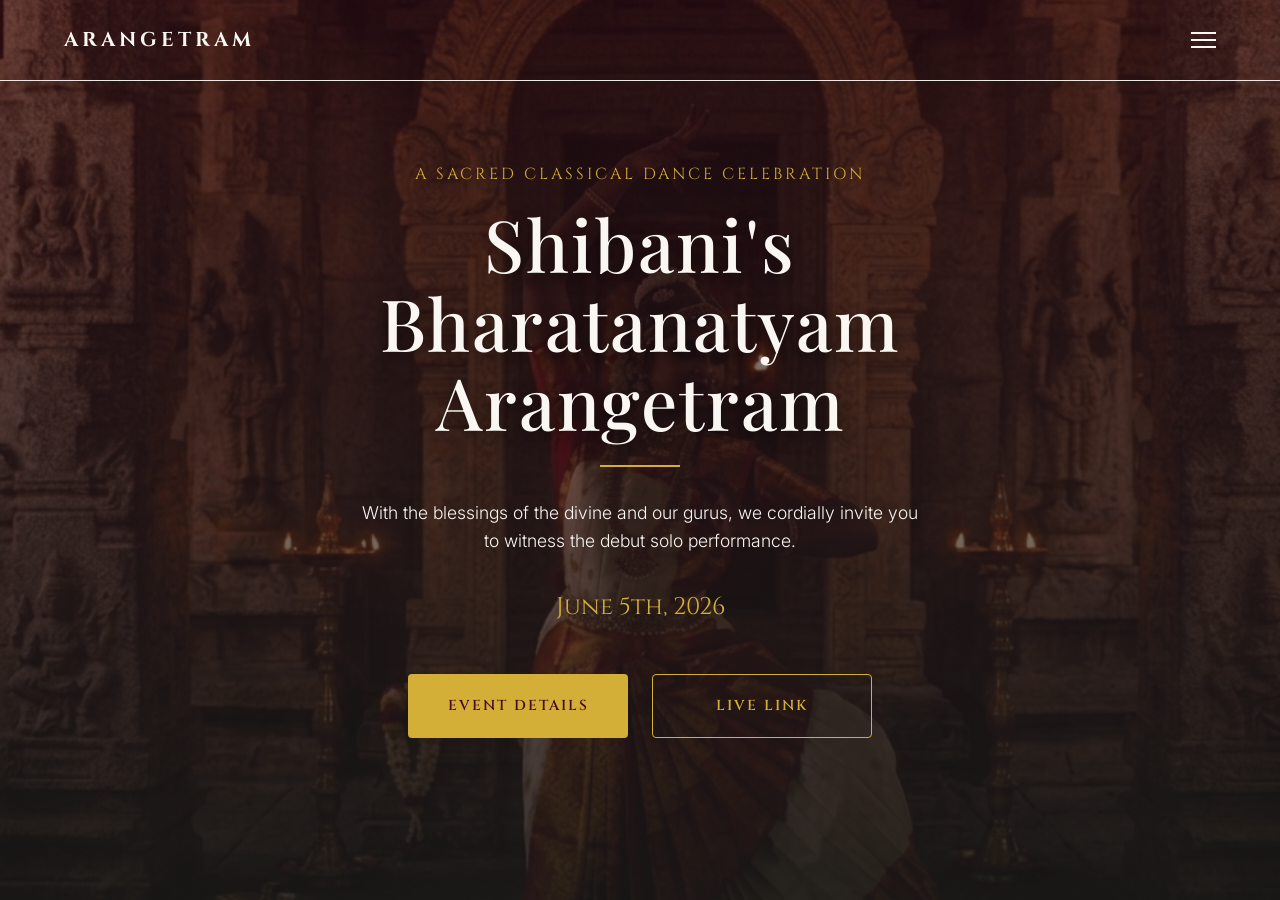
==== commit 7f0c77d2: "Update index.html" ====
--- a/index.html
+++ b/index.html
@@ -5,6 +5,7 @@
     <meta charset="UTF-8">
     <meta name="viewport" content="width=device-width, initial-scale=1.0">
     <title>Bharatanatyam Arangetram - A Classical Celebration</title>
+    <link rel="icon" type="image/png" href="assets/favicon.png">
 
     <!-- Google Fonts -->
     <link rel="preconnect" href="https://fonts.googleapis.com">
@@ -30,6 +31,7 @@
             <ul class="nav-links">
                 <li><a href="index.html">Home</a></li>
                 <li><a href="event.html">Event Details</a></li>
+                <li><a href="program.html">Program</a></li>
                 <li><a href="journey.html">Shibani's Dance Journey</a></li>
                 <li><a href="guru.html">The Guru</a></li>
                 <li><a href="school.html">Arathi School of Dance</a></li>
@@ -64,7 +66,7 @@
             <p class="hero-date slide-up fade-in delay-3">June 5th, 2026</p>
             <div class="hero-buttons slide-up fade-in delay-4">
                 <a href="event.html" class="btn btn-primary">Event Details</a>
-                <a href="https://pp.events/byRLaKEb" class="btn btn-secondary" target="_blank" rel="noopener">RSVP</a>
+                <a href="https://www.youtube.com/live/MVNzUyk_Pss?si=YpcKERdyd5JngW4N" class="btn btn-secondary" target="_blank" rel="noopener">Live Link</a>
             </div>
         </div>
         <div class="scroll-indicator">
--- a/styles.css
+++ b/styles.css
@@ -285,6 +285,7 @@
     display: flex;
     align-items: center;
     gap: 1rem;
+    margin-right: 1rem;
 }
 
 nav.scrolled .nav-logo {
@@ -962,9 +963,11 @@
         gap: 0;
         max-height: 0;
         overflow-y: auto;
+        overflow-x: hidden;
         transition: max-height 0.4s ease-in-out;
         margin-left: 0;
         border-top: 1px solid rgba(0, 0, 0, 0.05);
+        z-index: 999;
         
         /* Premium custom scrollbar styling */
         scrollbar-width: thin;
@@ -972,16 +975,24 @@
     }
 
     .nav-links::-webkit-scrollbar {
-        width: 4px;
+        width: 6px;
+    }
+
+    .nav-links::-webkit-scrollbar-track {
+        background-color: rgba(0, 0, 0, 0.02);
     }
 
     .nav-links::-webkit-scrollbar-thumb {
         background-color: var(--clr-gold);
-        border-radius: 2px;
+        border-radius: 3px;
+    }
+
+    .nav-links::-webkit-scrollbar-thumb:hover {
+        background-color: var(--clr-bronze);
     }
 
     .nav-links.active {
-        max-height: calc(100vh - 85px);
+        max-height: 80vh;
         box-shadow: 0 15px 30px rgba(0, 0, 0, 0.1);
     }
 
@@ -1052,6 +1063,19 @@
     .nav-container {
         width: 95%;
         padding: 0 0.5rem;
+    }
+
+    /* Mobile menu improvements for small screens */
+    .nav-links.active {
+        max-height: 60vh;
+    }
+
+    .nav-links li {
+        padding: 0.85rem 0;
+    }
+
+    .nav-links li a {
+        font-size: 0.8rem;
     }
 }
 
@@ -1099,6 +1123,15 @@
     .school-text,
     .journey-text {
         padding-top: 1rem;
+    }
+
+    /* Mobile menu improvements */
+    .nav-links.active {
+        max-height: 70vh;
+    }
+
+    .nav-links li {
+        padding: 1rem 0;
     }
 }
 
@@ -1377,6 +1410,207 @@
     .artist-role {
         font-size: 0.85rem;
     }
+}
+
+/* ==========================================================================
+   Program Page Styles
+   ========================================================================== */
+.program-intro {
+    text-align: center;
+    margin-bottom: 4rem;
+    padding: 2rem;
+    background-color: rgba(112, 23, 67, 0.05);
+    border-left: 4px solid var(--clr-gold);
+    border-radius: 4px;
+}
+
+.program-notice {
+    font-size: 1.05rem;
+    color: var(--clr-maroon);
+    font-style: italic;
+    margin: 0;
+    line-height: 1.8;
+}
+
+.program-items {
+    display: flex;
+    flex-direction: column;
+    gap: 3rem;
+}
+
+.program-item {
+    padding: 2.5rem;
+    background: linear-gradient(135deg, rgba(212, 175, 55, 0.05) 0%, rgba(112, 23, 67, 0.02) 100%);
+    border-radius: 8px;
+    border-left: 5px solid var(--clr-gold);
+    transition: var(--transition-smooth);
+}
+
+.program-item:hover {
+    box-shadow: 0 8px 24px rgba(112, 23, 67, 0.08);
+    transform: translateY(-4px);
+}
+
+.program-item-header {
+    margin-bottom: 1.8rem;
+    display: flex;
+    align-items: center;
+    gap: 1.5rem;
+}
+
+.program-item-header h3 {
+    font-size: 1.8rem;
+    margin: 0;
+    color: var(--clr-maroon);
+    letter-spacing: 0.5px;
+    flex: 1;
+}
+
+.program-divider {
+    flex-shrink: 0;
+    width: 40px;
+    height: 3px;
+    background: linear-gradient(90deg, var(--clr-gold), transparent);
+    border-radius: 2px;
+}
+
+.program-item-content {
+    display: flex;
+    flex-direction: column;
+    gap: 1.2rem;
+}
+
+.program-item-content p {
+    font-size: 1rem;
+    line-height: 1.8;
+    color: var(--clr-black);
+    margin: 0;
+}
+
+.program-details {
+    padding-top: 1rem;
+    border-top: 1px solid rgba(112, 23, 67, 0.1);
+    font-size: 0.95rem;
+    color: var(--clr-bronze);
+    font-family: var(--font-cinzel);
+    letter-spacing: 0.3px;
+}
+
+.program-details strong {
+    color: var(--clr-maroon);
+    font-weight: 600;
+}
+
+/* Responsive Design - Program Page Tablets */
+@media (max-width: 1024px) {
+    .program-item {
+        padding: 2rem;
+    }
+
+    .program-item-header h3 {
+        font-size: 1.6rem;
+    }
+
+    .program-item-header {
+        flex-direction: column;
+        align-items: flex-start;
+    }
+
+    .program-divider {
+        width: 60px;
+    }
+}
+
+/* Responsive Design - Program Page Mobile */
+@media (max-width: 768px) {
+    .section-title h2 {
+        font-size: 2.2rem;
+    }
+
+    .program-intro {
+        padding: 1.5rem;
+        margin-bottom: 3rem;
+    }
+
+    .program-notice {
+        font-size: 1rem;
+    }
+
+    .program-items {
+        gap: 2rem;
+    }
+
+    .program-item {
+        padding: 1.5rem;
+        border-left-width: 4px;
+    }
+
+    .program-item-header h3 {
+        font-size: 1.4rem;
+    }
+
+    .program-item-content p {
+        font-size: 0.95rem;
+        line-height: 1.7;
+    }
+
+    .program-details {
+        font-size: 0.9rem;
+    }
+}
+
+/* Responsive Design - Program Page Small Mobile */
+@media (max-width: 480px) {
+    .section-title h2 {
+        font-size: 1.8rem;
+    }
+
+    .section-title p {
+        font-size: 1rem;
+    }
+
+    .program-intro {
+        padding: 1.2rem;
+        margin-bottom: 2rem;
+    }
+
+    .program-notice {
+        font-size: 0.95rem;
+        line-height: 1.6;
+    }
+
+    .program-items {
+        gap: 1.5rem;
+    }
+
+    .program-item {
+        padding: 1.2rem;
+        border-radius: 4px;
+    }
+
+    .program-item-header {
+        gap: 1rem;
+    }
+
+    .program-item-header h3 {
+        font-size: 1.2rem;
+    }
+
+    .program-divider {
+        width: 30px;
+        height: 2px;
+    }
+
+    .program-item-content p {
+        font-size: 0.9rem;
+        line-height: 1.6;
+    }
+
+    .program-details {
+        font-size: 0.85rem;
+        padding-top: 0.8rem;
+    }
+}
 
     .artist-bio {
         font-size: 0.85rem;
